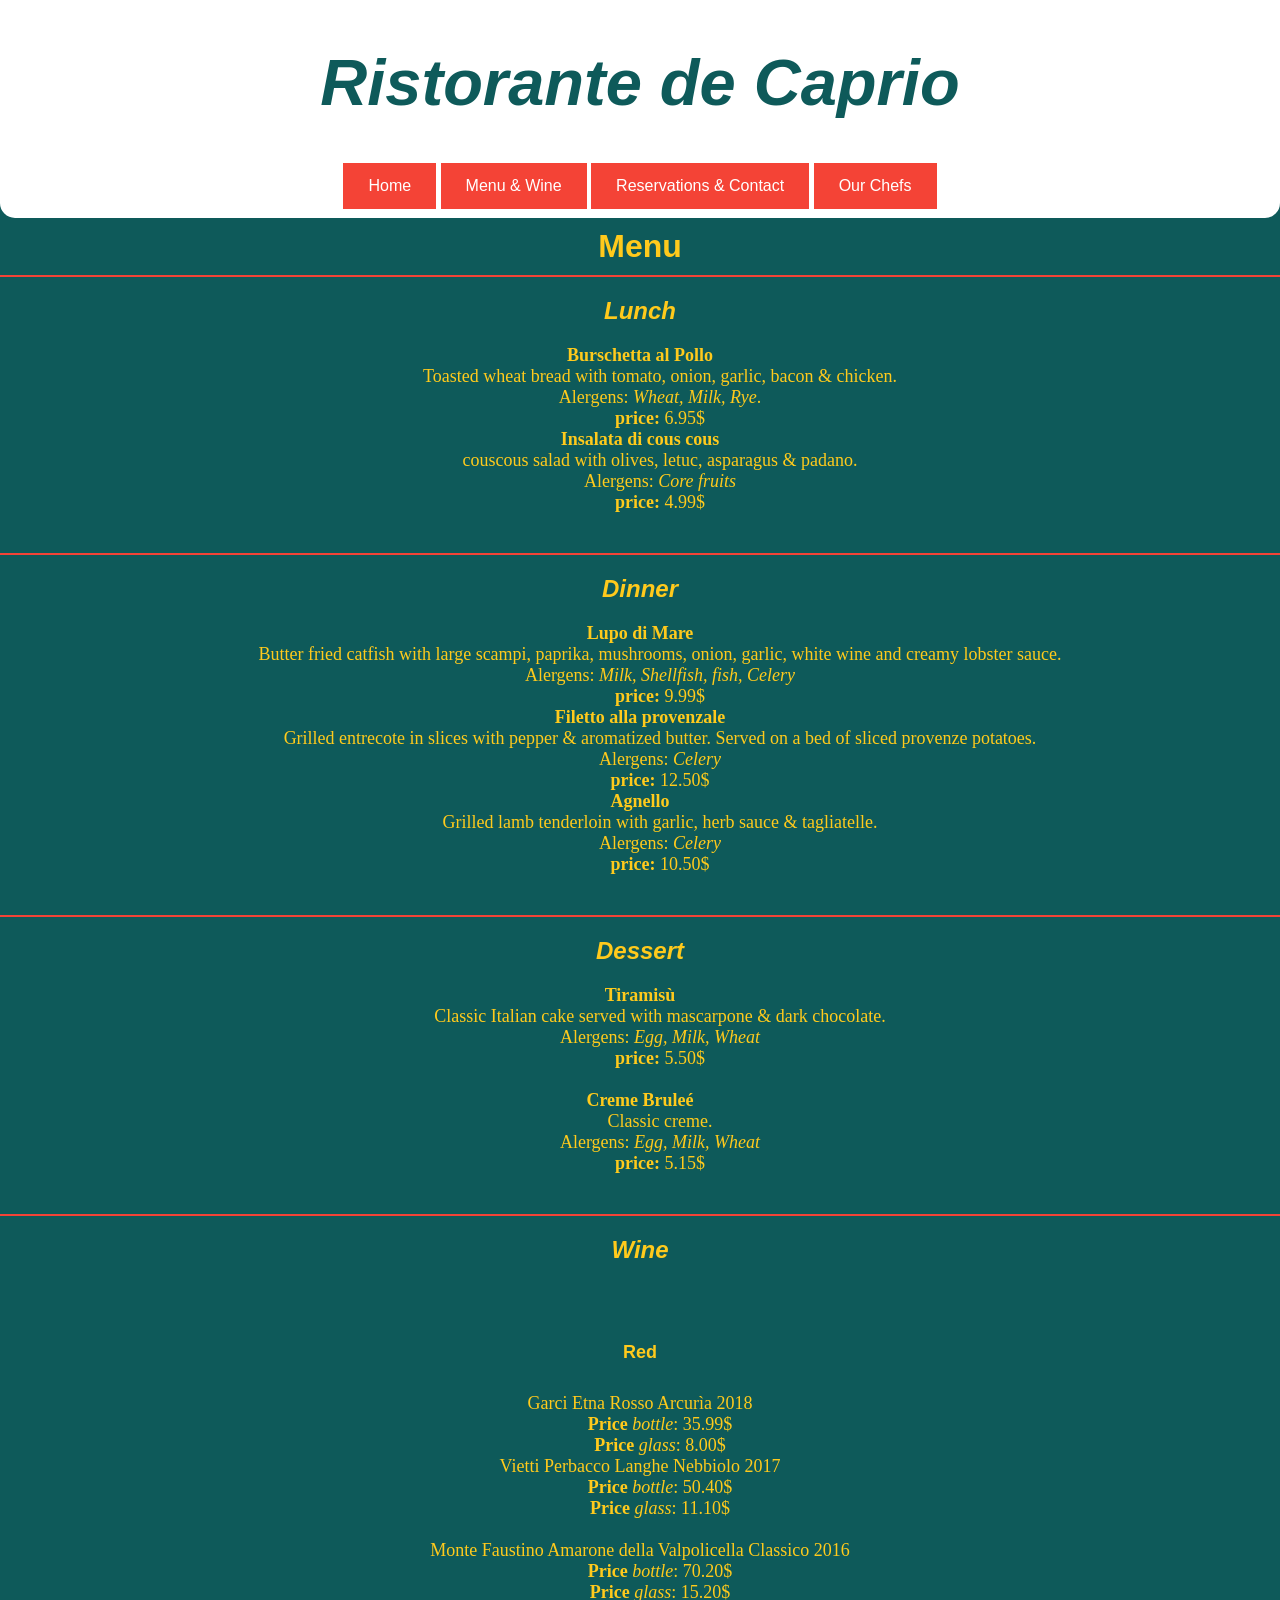
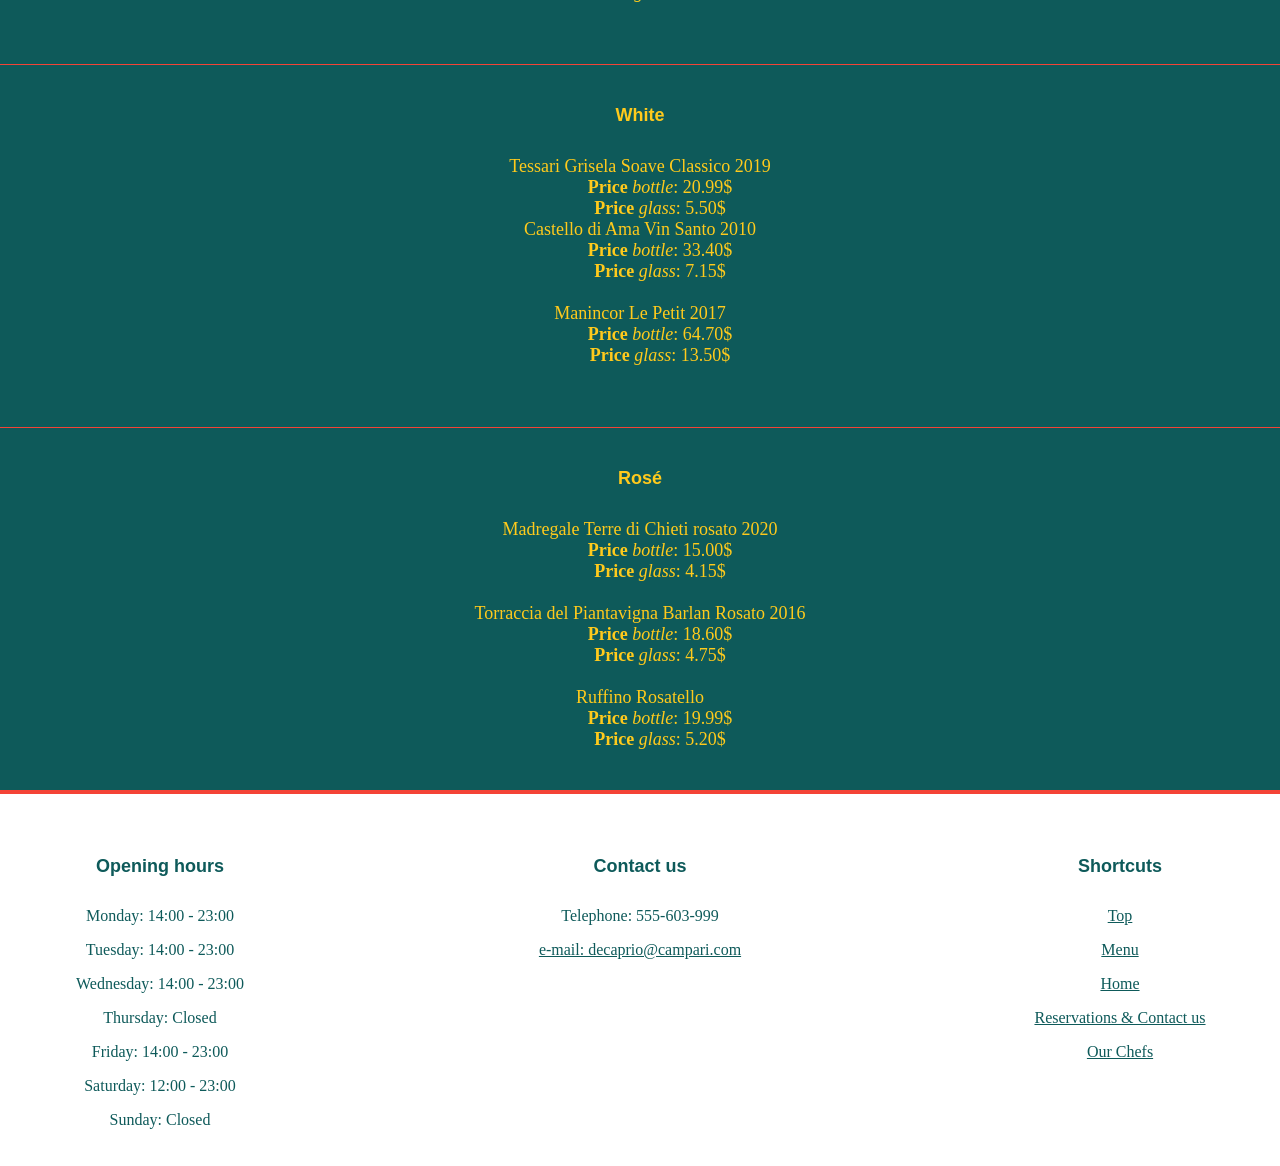
==== Oplig1DATA1200/MenyWine.html @ 89facfda "rettet html" ====
<!DOCTYPe html>
<html lang="en">
    
    <head>
        <link href = "style.css" type = "text/css" rel = "stylesheet"/>
        <meta http-equiv="Content-Type" content="text/html;charset=UTF-8"/>
        <title>Ristorante de Caprio - Menu & Wine</title>
        <link rel="shortcut icon" type="image/jpg" href="Images/favicon.ico"/>
    </head>

    <body>
        <div class="overskrift">
        <header>
            <h1><i>Ristorante de Caprio</i></h1>
        </header>

        <nav class="navig">
         <a href="Forside.html">Home</a>
         <a href="MenyWine.html">Menu & Wine</a>
         <a href="Reservations.html">Reservations & Contact</a>
         <a href="OurChefs.html">Our Chefs</a>
        </nav>
        </div>

        <main>
        <h2 class="top">Menu</h2>

        <hr class="wineline2">

        <h3 class="menyoverskrift"><i>Lunch</i></h3>
        <dl>
            <dt><b>Burschetta al Pollo</b></dt>
            <dd>Toasted wheat bread with tomato, onion, garlic, bacon & chicken. <br/>Alergens: <em>Wheat, Milk, Rye</em>.</dd>
            <dd><strong>price:</strong> 6.95$</dd>
            <dt><b>Insalata di cous cous</b></dt>
            <dd>couscous salad with olives, letuc, asparagus & padano. <br />Alergens: <em>Core fruits</em></dd>
            <dd><strong>price:</strong> 4.99$</dd>
        </dl>
        <hr class="wineline2">
       <h3 class="menyoverskrift"><i>Dinner</i></h3>
        <dl>
            <dt><b>Lupo di Mare</b></dt>
            <dd>Butter fried catfish with large scampi, paprika, mushrooms, onion, garlic, white wine and creamy lobster sauce. <br />Alergens: <em>Milk, Shellfish, fish, Celery</em></dd>
            <dd><strong>price:</strong> 9.99$</dd>
            <dt><b>Filetto alla provenzale</b></dt>
            <dd>Grilled entrecote in slices with pepper & aromatized butter. Served on a bed of sliced provenze potatoes. <br/>Alergens: <em>Celery</em> </dd>
            <dd><strong>price:</strong> 12.50$</dd>
            <dt><b>Agnello</b></dt>
            <dd>Grilled lamb tenderloin with garlic, herb sauce & tagliatelle. <br />Alergens: <em>Celery</em></dd>
            <dd><strong>price:</strong> 10.50$</dd>
        </dl>

        <hr class=wineline2>

       <h3 class="menyoverskrift"><i>Dessert</i></h3>
        <dl>
            <dt><b>Tiramisù</b></dt>
            <dd>Classic Italian cake served with mascarpone & dark chocolate. <br />Alergens: <em>Egg, Milk, Wheat</em></dd>
            <dd><strong>price:</strong> 5.50$</dd><br />
            <dt><b>Creme Bruleé</b></dt>
            <dd>Classic creme. <br />Alergens: <em>Egg, Milk, Wheat</em></dd>
            <dd><strong>price:</strong> 5.15$</dd>
        </dl>

        <hr class=wineline2>
    
       <h3 class="menyoverskrift"><i>Wine</i></h3>
        <br />
    
       <h4 id="Red">Red</h4>
           <dl>
            <dt>Garci Etna Rosso Arcurìa 2018</dt>
            <dd><strong>Price </strong><em>bottle</em>: 35.99$ <br/><strong>Price </strong><em>glass</em>: 8.00$</dd>
               <dt>Vietti Perbacco Langhe Nebbiolo 2017</dt>
            <dd><strong>Price </strong><em>bottle</em>: 50.40$ <br/><strong>Price </strong><em>glass</em>: 11.10$</dd><br/>
            <dt>Monte Faustino Amarone della Valpolicella Classico 2016</dt>
            <dd><strong>Price </strong><em>bottle</em>: 70.20$ <br/><strong>Price </strong><em>glass</em>: 15.20$</dd><br/>
        </dl>
        
        <hr class=wineline>

       <h4>White</h4>
        <dl>
            <dt>Tessari Grisela Soave Classico 2019</dt>
            <dd><strong>Price </strong><em>bottle</em>: 20.99$ <br/><strong>Price </strong><em>glass</em>: 5.50$</dd>
            <dt>Castello di Ama Vin Santo 2010</dt>
            <dd><strong>Price </strong><em>bottle</em>: 33.40$ <br/><strong>Price </strong><em>glass</em>: 7.15$</dd><br/>
            <dt>Manincor Le Petit 2017</dt>
            <dd><strong>Price </strong><em>bottle</em>: 64.70$ <br/><strong>Price </strong><em>glass</em>: 13.50$</dd><br/>
        </dl>
        
        <hr class=wineline>
       <h4>Rosé</h4>
        <dl>
            <dt>Madregale Terre di Chieti rosato 2020</dt>
            <dd><strong>Price </strong><em>bottle</em>: 15.00$ <br/><strong>Price </strong><em>glass</em>: 4.15$</dd><br/>
            <dt>Torraccia del Piantavigna Barlan Rosato 2016</dt>
            <dd><strong>Price </strong><em>bottle</em>: 18.60$ <br/><strong>Price </strong><em>glass</em>: 4.75$</dd><br/>
            <dt>Ruffino Rosatello</dt>
            <dd><strong>Price </strong><em>bottle</em>: 19.99$ <br/><strong>Price </strong><em>glass</em>: 5.20$</dd>
        </dl>
        <hr>
    </main>

    <footer> <!-- Legge til bilde, adresse og contact, tre div -->
            

        <div id="footerBox1">
                <h5>Opening hours</h5>
        
            <blockquote>Monday:     14:00 - 23:00</blockquote>
            <blockquote>Tuesday:    14:00 - 23:00</blockquote>
            <blockquote>Wednesday:  14:00 - 23:00</blockquote>
            <blockquote>Thursday:   Closed</blockquote>
            <blockquote>Friday:     14:00 - 23:00</blockquote>
            <blockquote>Saturday:   12:00 - 23:00</blockquote>
            <blockquote>Sunday:     Closed</blockquote>
            <br />
        </div>

        <div id="footerBox2">
            <h5>Contact us</h5>
            <blockquote>Telephone: 555-603-999</blockquote>
            <blockquote><a href="mailto:decapri@campari.com">e-mail: decaprio@campari.com</a></blockquote>
        </div>

        <div id="footerBox3">
            <h5 id="shortcut">Shortcuts</h5>
            <blockquote><a href="#top">Top</a></blockquote>
            <blockquote><a href="MenyWine.html">Menu</a></blockquote>
            <blockquote><a href="Forside.html">Home</a></blockquote>
            <blockquote><a href="Reservations.html">Reservations & Contact us</a></blockquote>
            <blockquote><a href="OurChefs.html">Our Chefs</a></blockquote>
        </div>
        </footer>
            
    </body>


</html>
---- Oplig1DATA1200/style.css ----
.overskrift {
    background-color:white;
    height: 185px;
    padding-top: 1px;
    padding-bottom: 2em;
    border-radius: 0px 0px 15px 15px;
}

h1 { 
    color: rgb(14, 90, 90);
    font-size: 65px;
    font-family: Arial, Helvetica, sans-serif;
    text-align: center;
}

h2 {
    color: rgb(255,202,28);
    font-size: xx-large;
    text-align: center;
    font-family: Arial, Helvetica, sans-serif;
    margin-top: 0px;
}

h3 {
    color: rgb(255, 202, 28); 
    font-size: x-large; 
    text-align: center;
    font-family: Arial, Helvetica, sans-serif;

    margin-bottom: 5px;  
    margin-top: 5px;

}

h4 {
    color: rgb(255, 202, 28);
    font-size: large;
    text-align: center;
    font-family: Arial, Helvetica, sans-serif;
    margin-top: 40px;
    margin-bottom: 30px;
}

h5 {
    color: rgb(14, 90, 90);
    font-size: large;
    text-align: center;
    font-family: Arial, Helvetica, sans-serif;
    
}

nav {
    color: rgb(14, 90, 90);
    font-family: Arial, Helvetica, sans-serif;
    text-align: center;
}

nav a {
    background-color: #f44336;
    color: white;
    padding: 14px 25px;
    text-align: center;
    text-decoration: none;
    display: inline-block;
    
}

a {
    color:rgb(14, 90, 90);
}

a:hover {
    color: #f44336;
}

p {
    color:rgb(255, 202, 28);
    font-size: small;
    text-align: center;
    font-family: Arial, Helvetica, sans-serif
}

dl {
    color:rgb(255, 202, 28);
    font-size: large;
    text-align: center;
    margin-bottom: 40px;
    margin-top: 10px;
}

body {
    background-color: rgb(14, 90, 90);
    margin: 0px;
}

iframe {
    width: 60%;
    margin: auto;
    display: block;
    padding-bottom: 2em;
}

#footerBox1 {
    color: rgb(14, 90, 90);
    padding-top: 2em;
    float:left; 
    text-align: center;
    background:white;
    width:25%;
    height: 340px;
}

#footerBox2 {
    color:rgb(14, 90, 90);
    padding-top: 2em;
    float:left;
    text-align:center;
    background: white;
    width:50%;
    height: 340px;
}

#footerBox3 {
    color: rgb(14, 90, 90);
    padding-top: 2em;
    float:right; 
    text-align: center;
    background: white;
    width:25%;
    height: 340px;
}

.top {
    margin-top: 10px;
    margin-bottom: 10px;
}

#red{
    margin-top: 0;
}


#wine{
    margin-bottom: 0;
    font-size: 22px;
}

hr {
    background-color: #f44336;
    height: 4px;
    border-width: 0px;
    margin-bottom: 0px;
    margin-top: 0px;
}

.forsidebilde {
    display: block;
    float:left;
    margin-left: 75px;;
    margin-right: 35px;
    margin-top: 25px;
    margin-bottom: 25px;
    width: 50%;
    border-radius: 10px;
}

.container {
    display:flex;
    align-items:center;
}

.img-col {
    float:left;
    flex-basis: 50%;

}

.img-col2 {
    float:left;
    flex-basis: 50%;

}

.text-col2 {
margin-right: 200px;
}

.kokkebilder {
    margin-left: 0px;
    margin-bottom: 0px;
    width: 600px;
    height: 400px;
    border-radius: 0px 10px 10px 0px;
}

.wineline {
    background-color: #f44336;
    height: 1px;
    border-width: 0px;
    margin-bottom: 0px;
}

.wineline2 {
    background-color: #f44336;
    height: 2px;
    border-width: 0px;
    margin-bottom: 0px;
}

.kokketekst {
    font-size: large;
}

#kokkeoverskrift {
    font-size: large;
}

.contact a:link {
    color: rgb(255, 202, 28);
}

#maps {
    color: rgb(255, 202, 28);
}

.menyoverskrift {
    margin-top: 20px;
    margin-bottom: 20px;
    font-size: x-large;
}
form {
    text-align: center;
    color: rgb(255, 202, 28);
}

#checkbox {
    text-align: center;
    color: rgb(255, 202, 28);
}

.navig a:hover {
    color: rgb(255, 202, 28);
    background-color: rgb(14, 90, 90);
}

:focus {
    outline: solid 3px rgb(14, 45, 179);
}
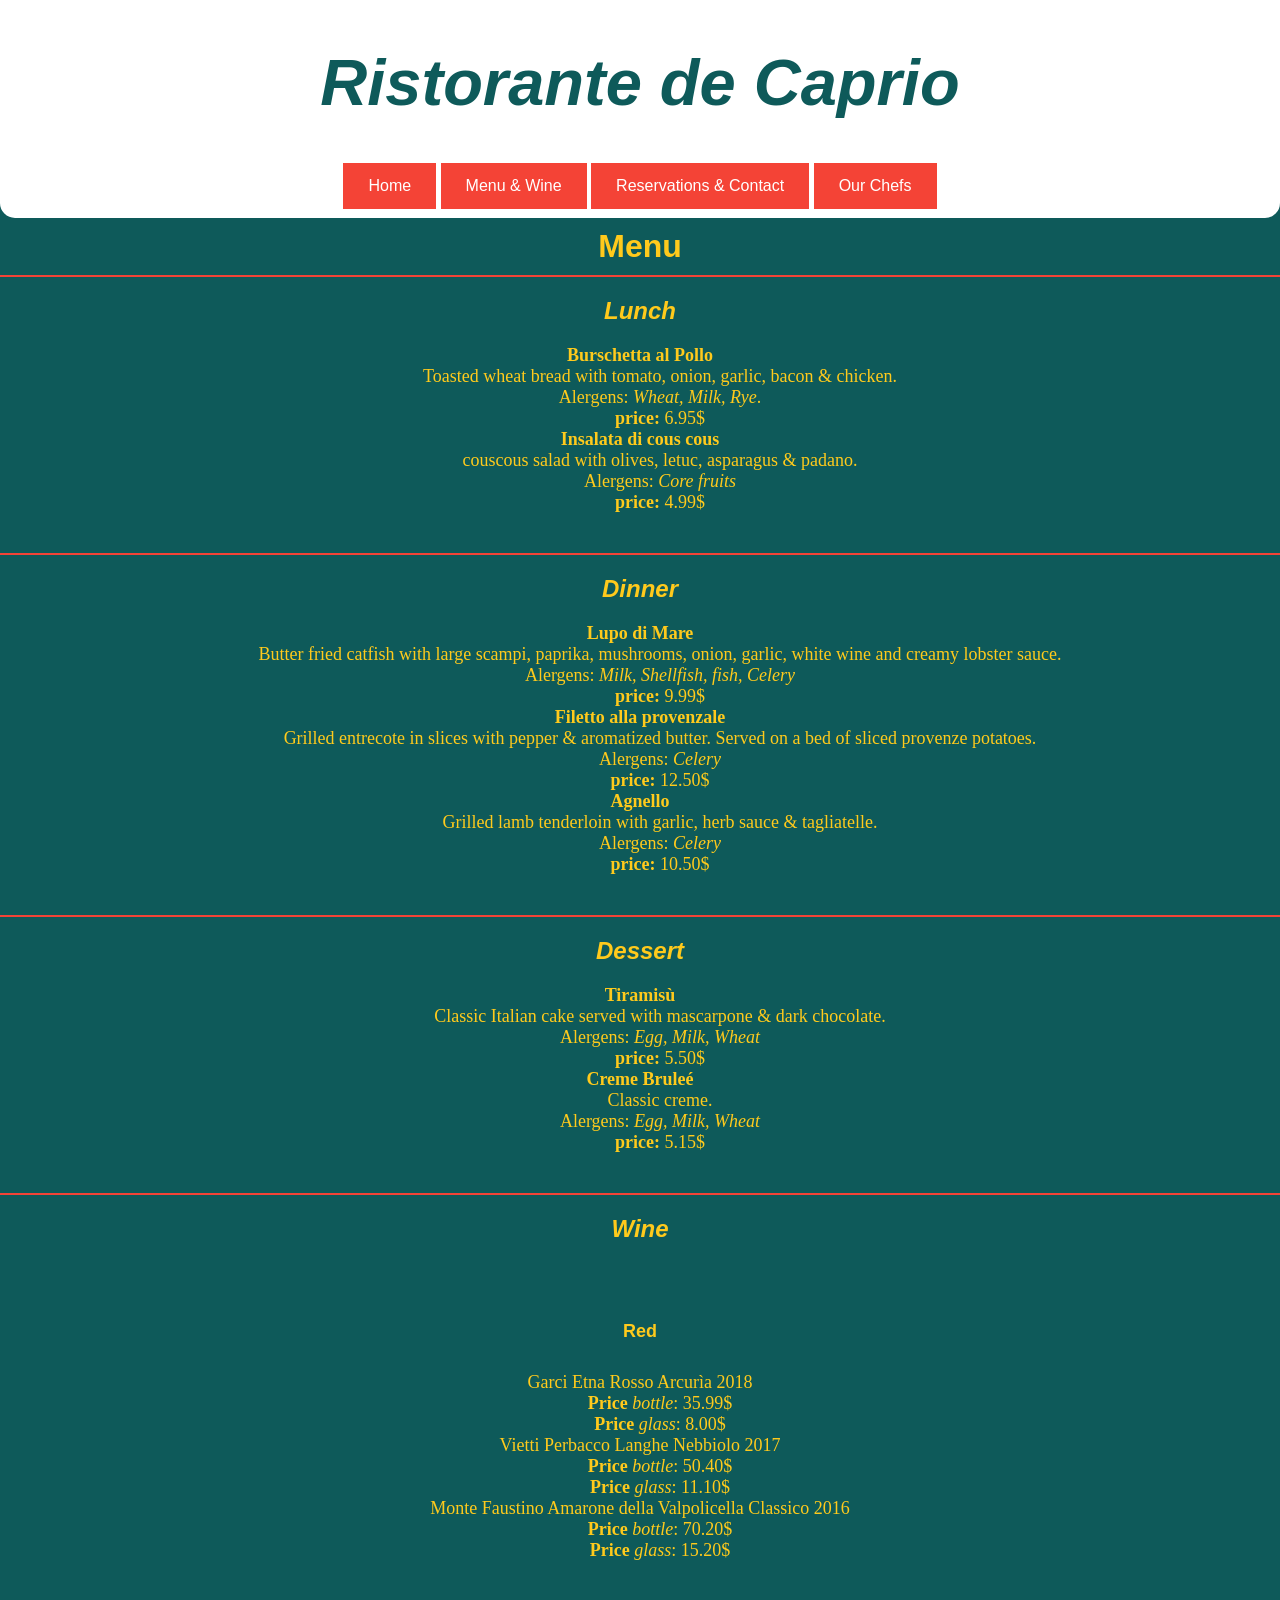
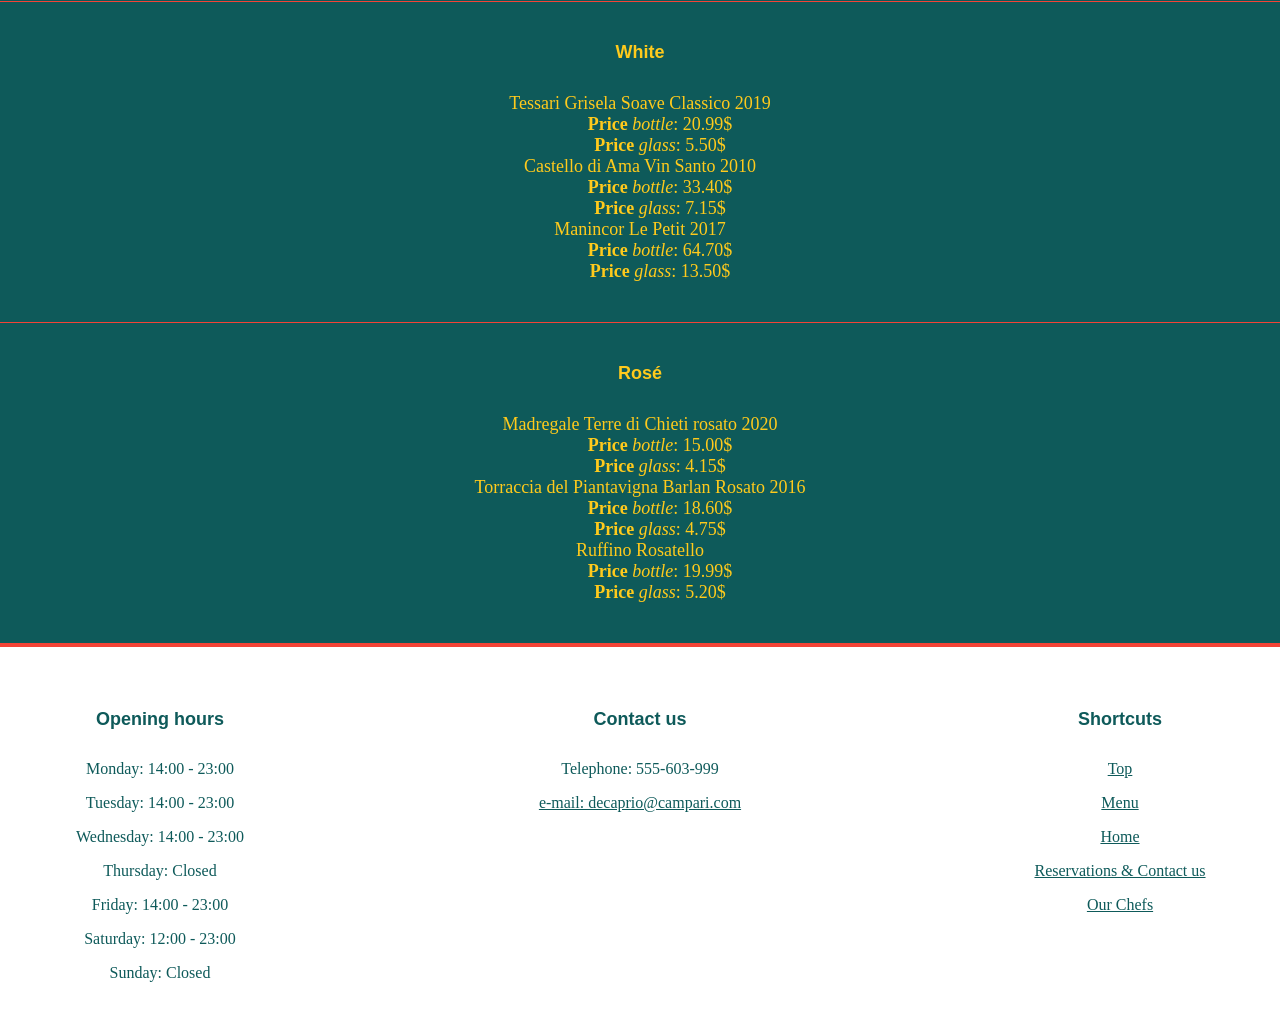
==== commit 417608ee: "rettet html" ====
--- a/Oplig1DATA1200/MenyWine.html
+++ b/Oplig1DATA1200/MenyWine.html
@@ -56,7 +56,7 @@
         <dl>
             <dt><b>Tiramisù</b></dt>
             <dd>Classic Italian cake served with mascarpone & dark chocolate. <br />Alergens: <em>Egg, Milk, Wheat</em></dd>
-            <dd><strong>price:</strong> 5.50$</dd><br />
+            <dd><strong>price:</strong> 5.50$</dd>
             <dt><b>Creme Bruleé</b></dt>
             <dd>Classic creme. <br />Alergens: <em>Egg, Milk, Wheat</em></dd>
             <dd><strong>price:</strong> 5.15$</dd>
@@ -72,9 +72,9 @@
             <dt>Garci Etna Rosso Arcurìa 2018</dt>
             <dd><strong>Price </strong><em>bottle</em>: 35.99$ <br/><strong>Price </strong><em>glass</em>: 8.00$</dd>
                <dt>Vietti Perbacco Langhe Nebbiolo 2017</dt>
-            <dd><strong>Price </strong><em>bottle</em>: 50.40$ <br/><strong>Price </strong><em>glass</em>: 11.10$</dd><br/>
+            <dd><strong>Price </strong><em>bottle</em>: 50.40$ <br/><strong>Price </strong><em>glass</em>: 11.10$</dd>
             <dt>Monte Faustino Amarone della Valpolicella Classico 2016</dt>
-            <dd><strong>Price </strong><em>bottle</em>: 70.20$ <br/><strong>Price </strong><em>glass</em>: 15.20$</dd><br/>
+            <dd><strong>Price </strong><em>bottle</em>: 70.20$ <br/><strong>Price </strong><em>glass</em>: 15.20$</dd>
         </dl>
         
         <hr class=wineline>
@@ -84,18 +84,18 @@
             <dt>Tessari Grisela Soave Classico 2019</dt>
             <dd><strong>Price </strong><em>bottle</em>: 20.99$ <br/><strong>Price </strong><em>glass</em>: 5.50$</dd>
             <dt>Castello di Ama Vin Santo 2010</dt>
-            <dd><strong>Price </strong><em>bottle</em>: 33.40$ <br/><strong>Price </strong><em>glass</em>: 7.15$</dd><br/>
+            <dd><strong>Price </strong><em>bottle</em>: 33.40$ <br/><strong>Price </strong><em>glass</em>: 7.15$</dd>
             <dt>Manincor Le Petit 2017</dt>
-            <dd><strong>Price </strong><em>bottle</em>: 64.70$ <br/><strong>Price </strong><em>glass</em>: 13.50$</dd><br/>
+            <dd><strong>Price </strong><em>bottle</em>: 64.70$ <br/><strong>Price </strong><em>glass</em>: 13.50$</dd>
         </dl>
         
         <hr class=wineline>
        <h4>Rosé</h4>
         <dl>
             <dt>Madregale Terre di Chieti rosato 2020</dt>
-            <dd><strong>Price </strong><em>bottle</em>: 15.00$ <br/><strong>Price </strong><em>glass</em>: 4.15$</dd><br/>
+            <dd><strong>Price </strong><em>bottle</em>: 15.00$ <br/><strong>Price </strong><em>glass</em>: 4.15$</dd>
             <dt>Torraccia del Piantavigna Barlan Rosato 2016</dt>
-            <dd><strong>Price </strong><em>bottle</em>: 18.60$ <br/><strong>Price </strong><em>glass</em>: 4.75$</dd><br/>
+            <dd><strong>Price </strong><em>bottle</em>: 18.60$ <br/><strong>Price </strong><em>glass</em>: 4.75$</dd>
             <dt>Ruffino Rosatello</dt>
             <dd><strong>Price </strong><em>bottle</em>: 19.99$ <br/><strong>Price </strong><em>glass</em>: 5.20$</dd>
         </dl>
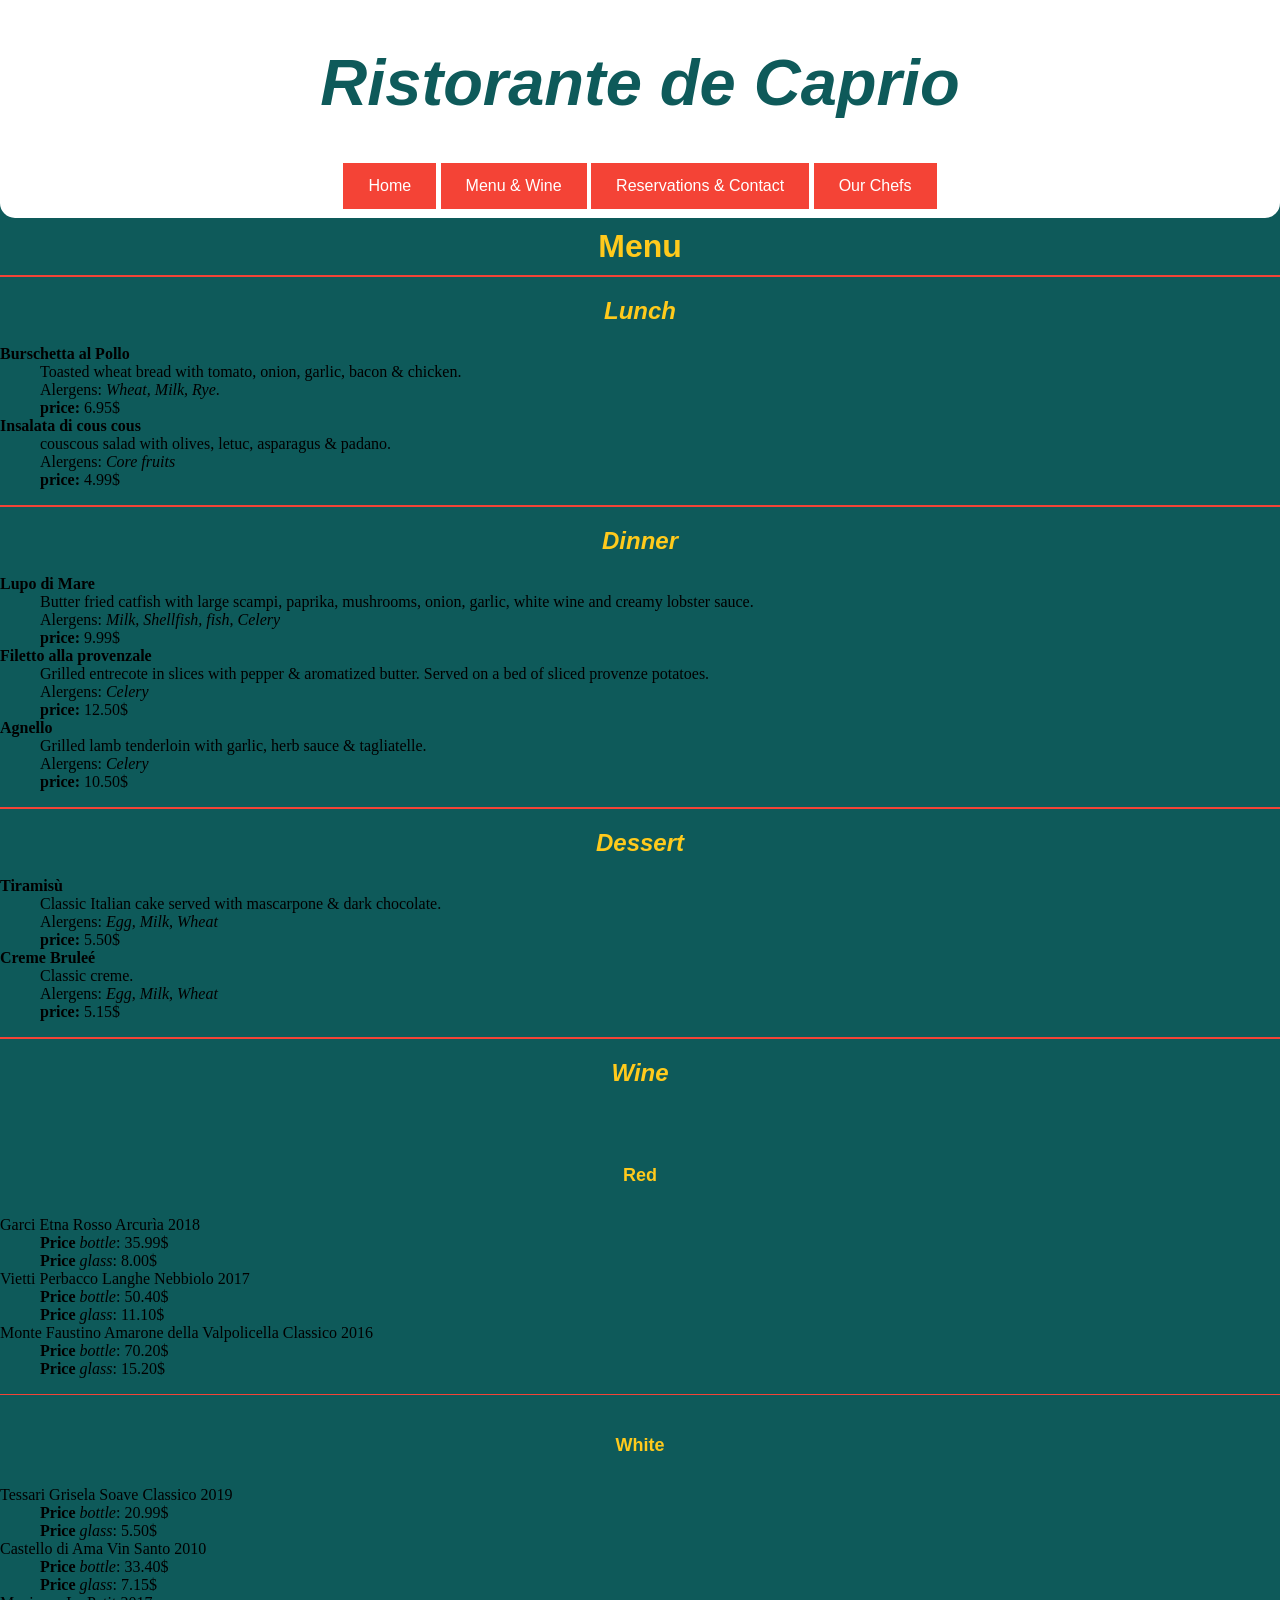
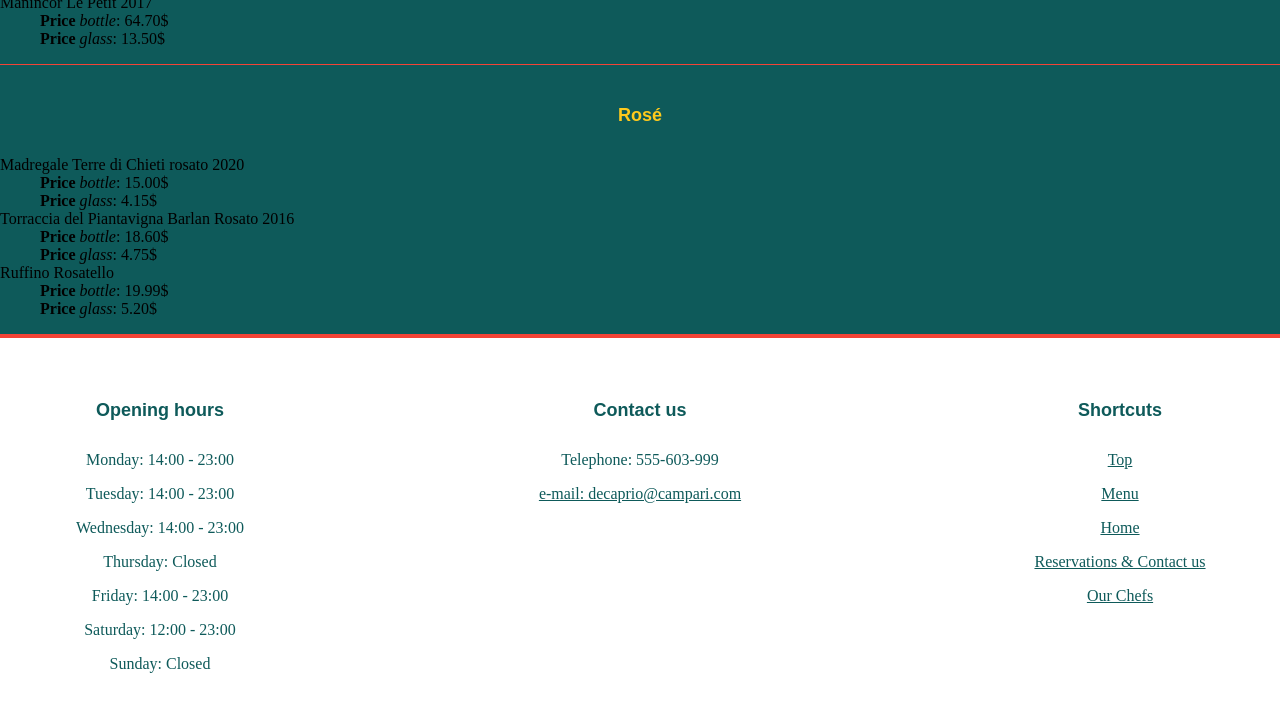
==== commit ce1baa01: "rettet i tiol em og b til strong" ====
--- a/Oplig1DATA1200/MenyWine.html
+++ b/Oplig1DATA1200/MenyWine.html
@@ -11,7 +11,7 @@
     <body>
         <div class="overskrift">
         <header>
-            <h1><i>Ristorante de Caprio</i></h1>
+            <h1><em>Ristorante de Caprio</em></h1>
         </header>
 
         <nav class="navig">
@@ -27,44 +27,44 @@
 
         <hr class="wineline2">
 
-        <h3 class="menyoverskrift"><i>Lunch</i></h3>
+        <h3 class="menyoverskrift"><em>Lunch</em></h3>
         <dl>
-            <dt><b>Burschetta al Pollo</b></dt>
+            <dt><strong>Burschetta al Pollo</strong></dt>
             <dd>Toasted wheat bread with tomato, onion, garlic, bacon & chicken. <br/>Alergens: <em>Wheat, Milk, Rye</em>.</dd>
             <dd><strong>price:</strong> 6.95$</dd>
-            <dt><b>Insalata di cous cous</b></dt>
+            <dt><strong>Insalata di cous cous</strong></dt>
             <dd>couscous salad with olives, letuc, asparagus & padano. <br />Alergens: <em>Core fruits</em></dd>
             <dd><strong>price:</strong> 4.99$</dd>
         </dl>
         <hr class="wineline2">
-       <h3 class="menyoverskrift"><i>Dinner</i></h3>
+       <h3 class="menyoverskrift"><em>Dinner</em></h3>
         <dl>
-            <dt><b>Lupo di Mare</b></dt>
+            <dt><strong>Lupo di Mare</strong></dt>
             <dd>Butter fried catfish with large scampi, paprika, mushrooms, onion, garlic, white wine and creamy lobster sauce. <br />Alergens: <em>Milk, Shellfish, fish, Celery</em></dd>
             <dd><strong>price:</strong> 9.99$</dd>
-            <dt><b>Filetto alla provenzale</b></dt>
+            <dt><strong>Filetto alla provenzale</strong></dt>
             <dd>Grilled entrecote in slices with pepper & aromatized butter. Served on a bed of sliced provenze potatoes. <br/>Alergens: <em>Celery</em> </dd>
             <dd><strong>price:</strong> 12.50$</dd>
-            <dt><b>Agnello</b></dt>
+            <dt><strong>Agnello</strong></dt>
             <dd>Grilled lamb tenderloin with garlic, herb sauce & tagliatelle. <br />Alergens: <em>Celery</em></dd>
             <dd><strong>price:</strong> 10.50$</dd>
         </dl>
 
         <hr class=wineline2>
 
-       <h3 class="menyoverskrift"><i>Dessert</i></h3>
+       <h3 class="menyoverskrift"><em>Dessert</em></h3>
         <dl>
-            <dt><b>Tiramisù</b></dt>
+            <dt><strong>Tiramisù</strong></dt>
             <dd>Classic Italian cake served with mascarpone & dark chocolate. <br />Alergens: <em>Egg, Milk, Wheat</em></dd>
             <dd><strong>price:</strong> 5.50$</dd>
-            <dt><b>Creme Bruleé</b></dt>
+            <dt><strong>Creme Bruleé</strong></dt>
             <dd>Classic creme. <br />Alergens: <em>Egg, Milk, Wheat</em></dd>
             <dd><strong>price:</strong> 5.15$</dd>
         </dl>
 
         <hr class=wineline2>
     
-       <h3 class="menyoverskrift"><i>Wine</i></h3>
+       <h3 class="menyoverskrift"><em>Wine</em></h3>
         <br />
     
        <h4 id="Red">Red</h4>
--- a/Oplig1DATA1200/style.css
+++ b/Oplig1DATA1200/style.css
@@ -80,7 +80,7 @@
     font-family: Arial, Helvetica, sans-serif
 }
 
-dl {
+ul {
     color:rgb(255, 202, 28);
     font-size: large;
     text-align: center;
@@ -246,3 +246,8 @@
 :focus {
     outline: solid 3px rgb(14, 45, 179);
 }
+ 
+ul {
+        list-style-type: none;
+        text-align: center;
+}
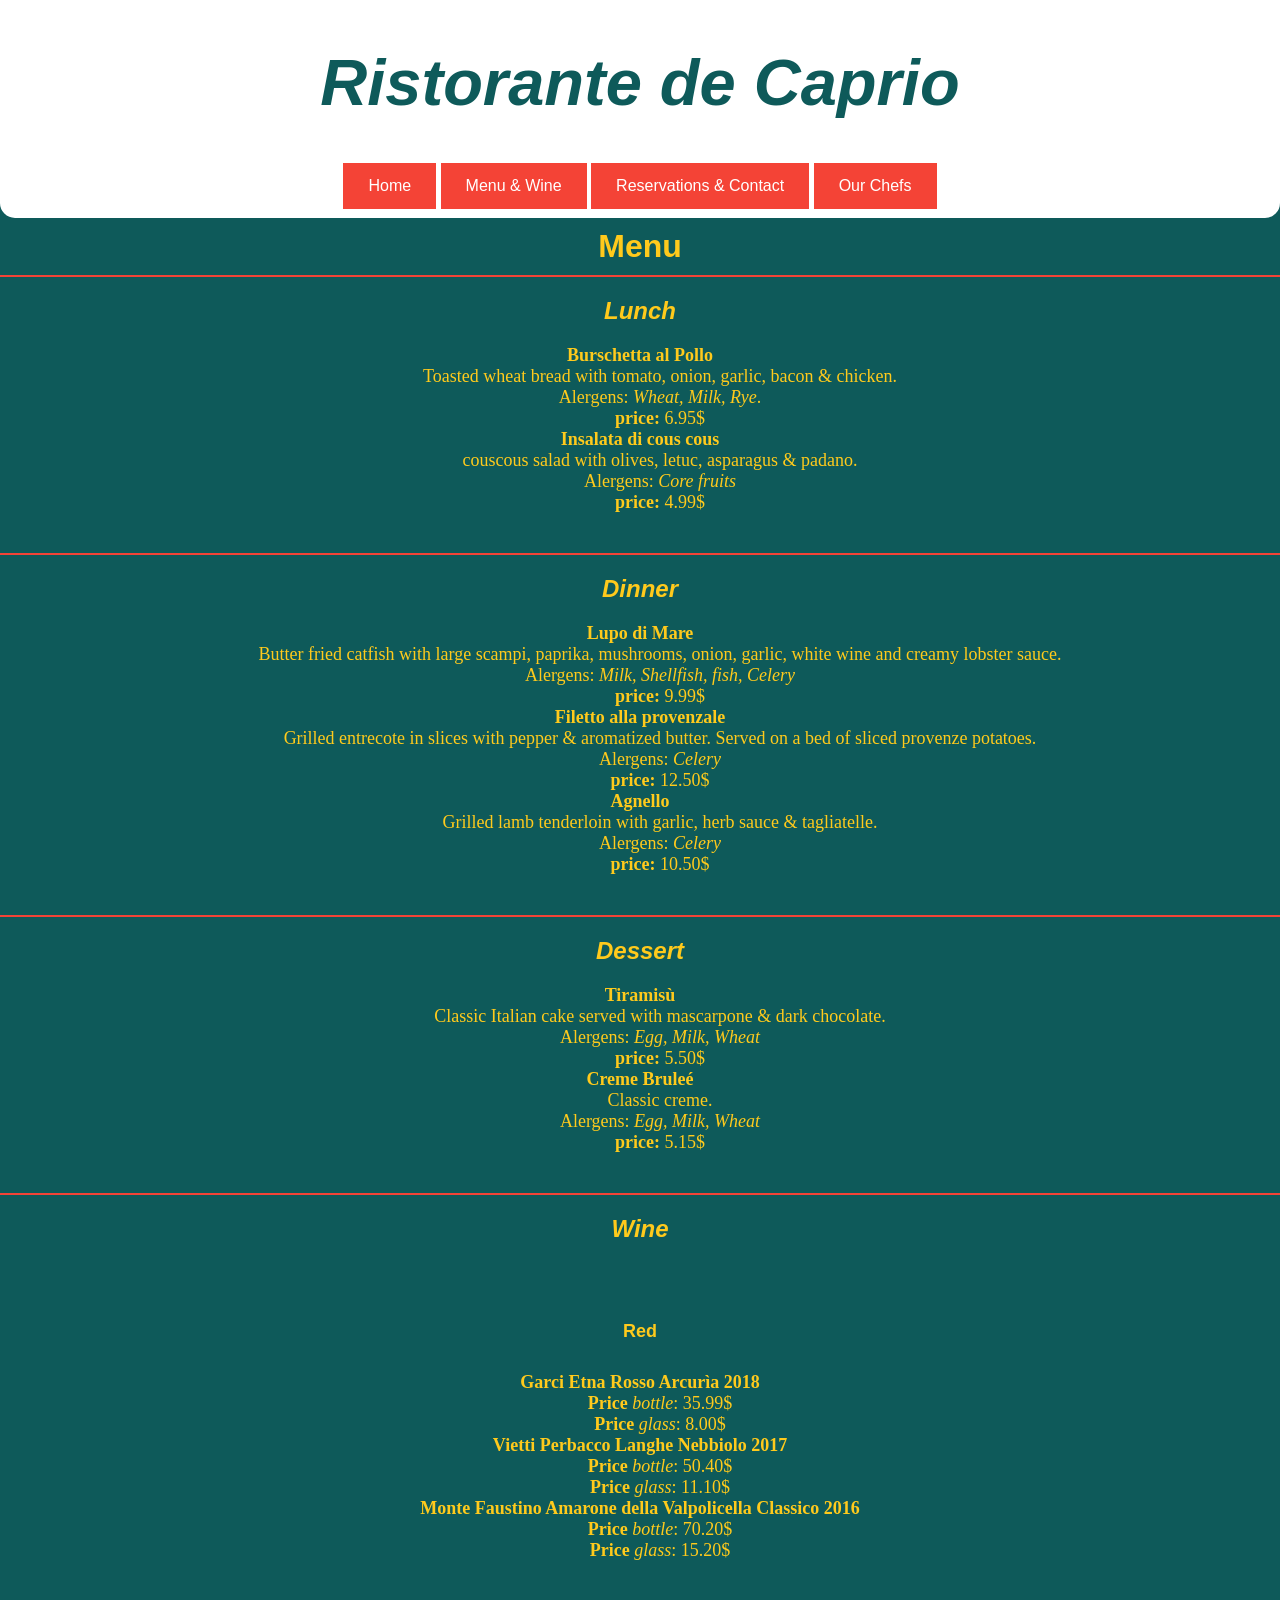
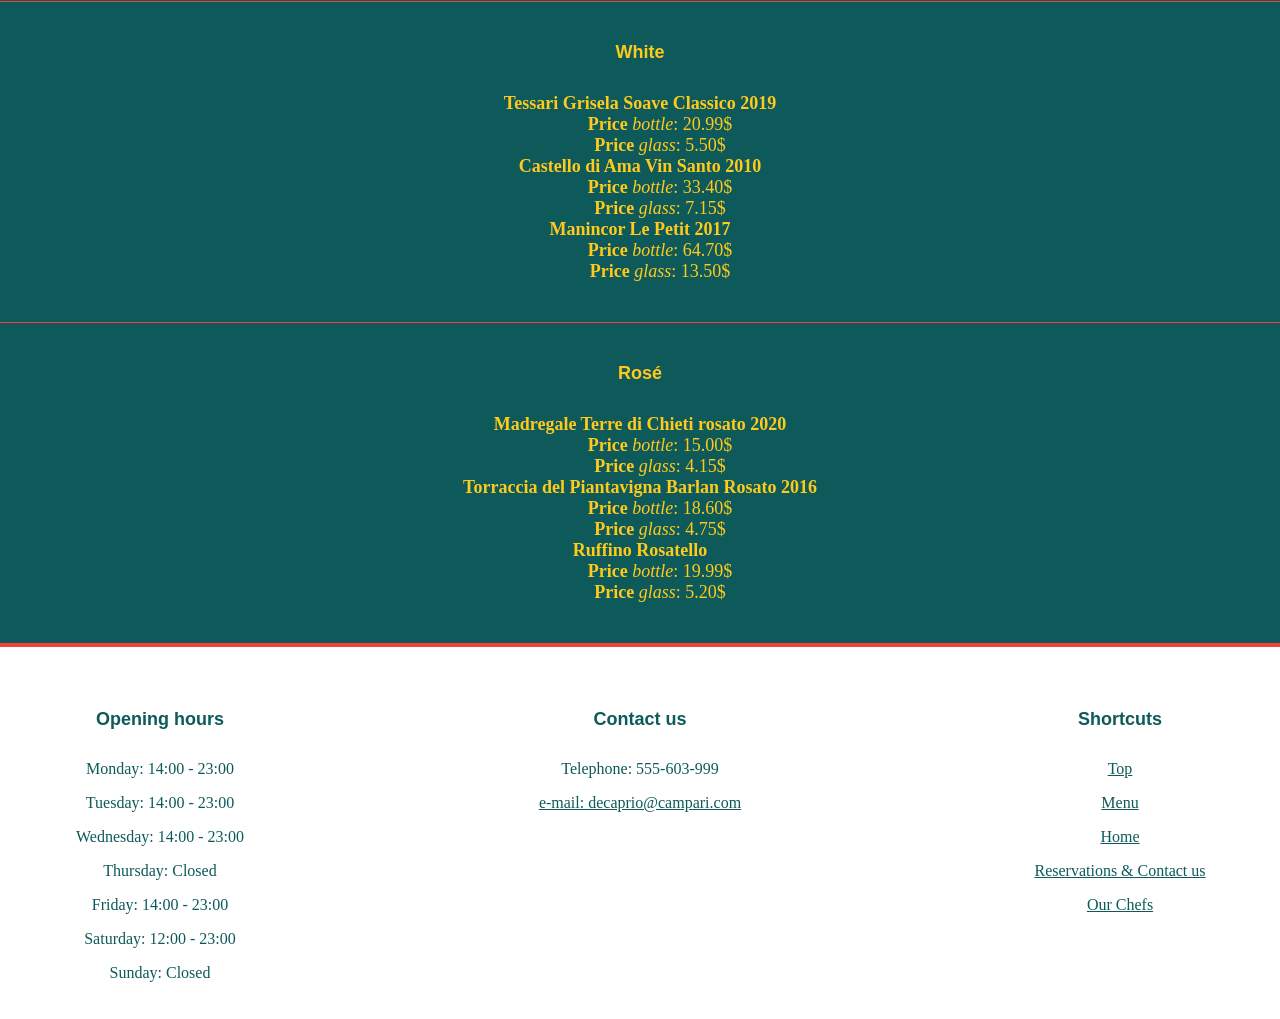
==== commit 81c52dec: "rettet" ====
--- a/Oplig1DATA1200/MenyWine.html
+++ b/Oplig1DATA1200/MenyWine.html
@@ -69,11 +69,11 @@
     
        <h4 id="Red">Red</h4>
            <dl>
-            <dt>Garci Etna Rosso Arcurìa 2018</dt>
+            <dt><strong>Garci Etna Rosso Arcurìa 2018</strong></dt>
             <dd><strong>Price </strong><em>bottle</em>: 35.99$ <br/><strong>Price </strong><em>glass</em>: 8.00$</dd>
-               <dt>Vietti Perbacco Langhe Nebbiolo 2017</dt>
+            <dt><strong>Vietti Perbacco Langhe Nebbiolo 2017</strong></dt>
             <dd><strong>Price </strong><em>bottle</em>: 50.40$ <br/><strong>Price </strong><em>glass</em>: 11.10$</dd>
-            <dt>Monte Faustino Amarone della Valpolicella Classico 2016</dt>
+            <dt><strong>Monte Faustino Amarone della Valpolicella Classico 2016</strong></dt>
             <dd><strong>Price </strong><em>bottle</em>: 70.20$ <br/><strong>Price </strong><em>glass</em>: 15.20$</dd>
         </dl>
         
@@ -81,22 +81,22 @@
 
        <h4>White</h4>
         <dl>
-            <dt>Tessari Grisela Soave Classico 2019</dt>
+            <dt><strong>Tessari Grisela Soave Classico 2019</strong></dt>
             <dd><strong>Price </strong><em>bottle</em>: 20.99$ <br/><strong>Price </strong><em>glass</em>: 5.50$</dd>
-            <dt>Castello di Ama Vin Santo 2010</dt>
+            <dt><strong>Castello di Ama Vin Santo 2010</strong></dt>
             <dd><strong>Price </strong><em>bottle</em>: 33.40$ <br/><strong>Price </strong><em>glass</em>: 7.15$</dd>
-            <dt>Manincor Le Petit 2017</dt>
+            <dt><strong>Manincor Le Petit 2017</strong></dt>
             <dd><strong>Price </strong><em>bottle</em>: 64.70$ <br/><strong>Price </strong><em>glass</em>: 13.50$</dd>
         </dl>
         
         <hr class=wineline>
        <h4>Rosé</h4>
         <dl>
-            <dt>Madregale Terre di Chieti rosato 2020</dt>
+            <dt><strong>Madregale Terre di Chieti rosato 2020</strong></dt>
             <dd><strong>Price </strong><em>bottle</em>: 15.00$ <br/><strong>Price </strong><em>glass</em>: 4.15$</dd>
-            <dt>Torraccia del Piantavigna Barlan Rosato 2016</dt>
+            <dt><strong>Torraccia del Piantavigna Barlan Rosato 2016</strong></dt>
             <dd><strong>Price </strong><em>bottle</em>: 18.60$ <br/><strong>Price </strong><em>glass</em>: 4.75$</dd>
-            <dt>Ruffino Rosatello</dt>
+            <dt><strong>Ruffino Rosatello</strong></dt>
             <dd><strong>Price </strong><em>bottle</em>: 19.99$ <br/><strong>Price </strong><em>glass</em>: 5.20$</dd>
         </dl>
         <hr>
--- a/Oplig1DATA1200/style.css
+++ b/Oplig1DATA1200/style.css
@@ -80,7 +80,7 @@
     font-family: Arial, Helvetica, sans-serif
 }
 
-ul {
+dl {
     color:rgb(255, 202, 28);
     font-size: large;
     text-align: center;
@@ -250,4 +250,8 @@
 ul {
         list-style-type: none;
         text-align: center;
+        color:rgb(255, 202, 28);
+        font-size: large;
+        margin-bottom: 40px;
+        margin-top: 10px;    
 }
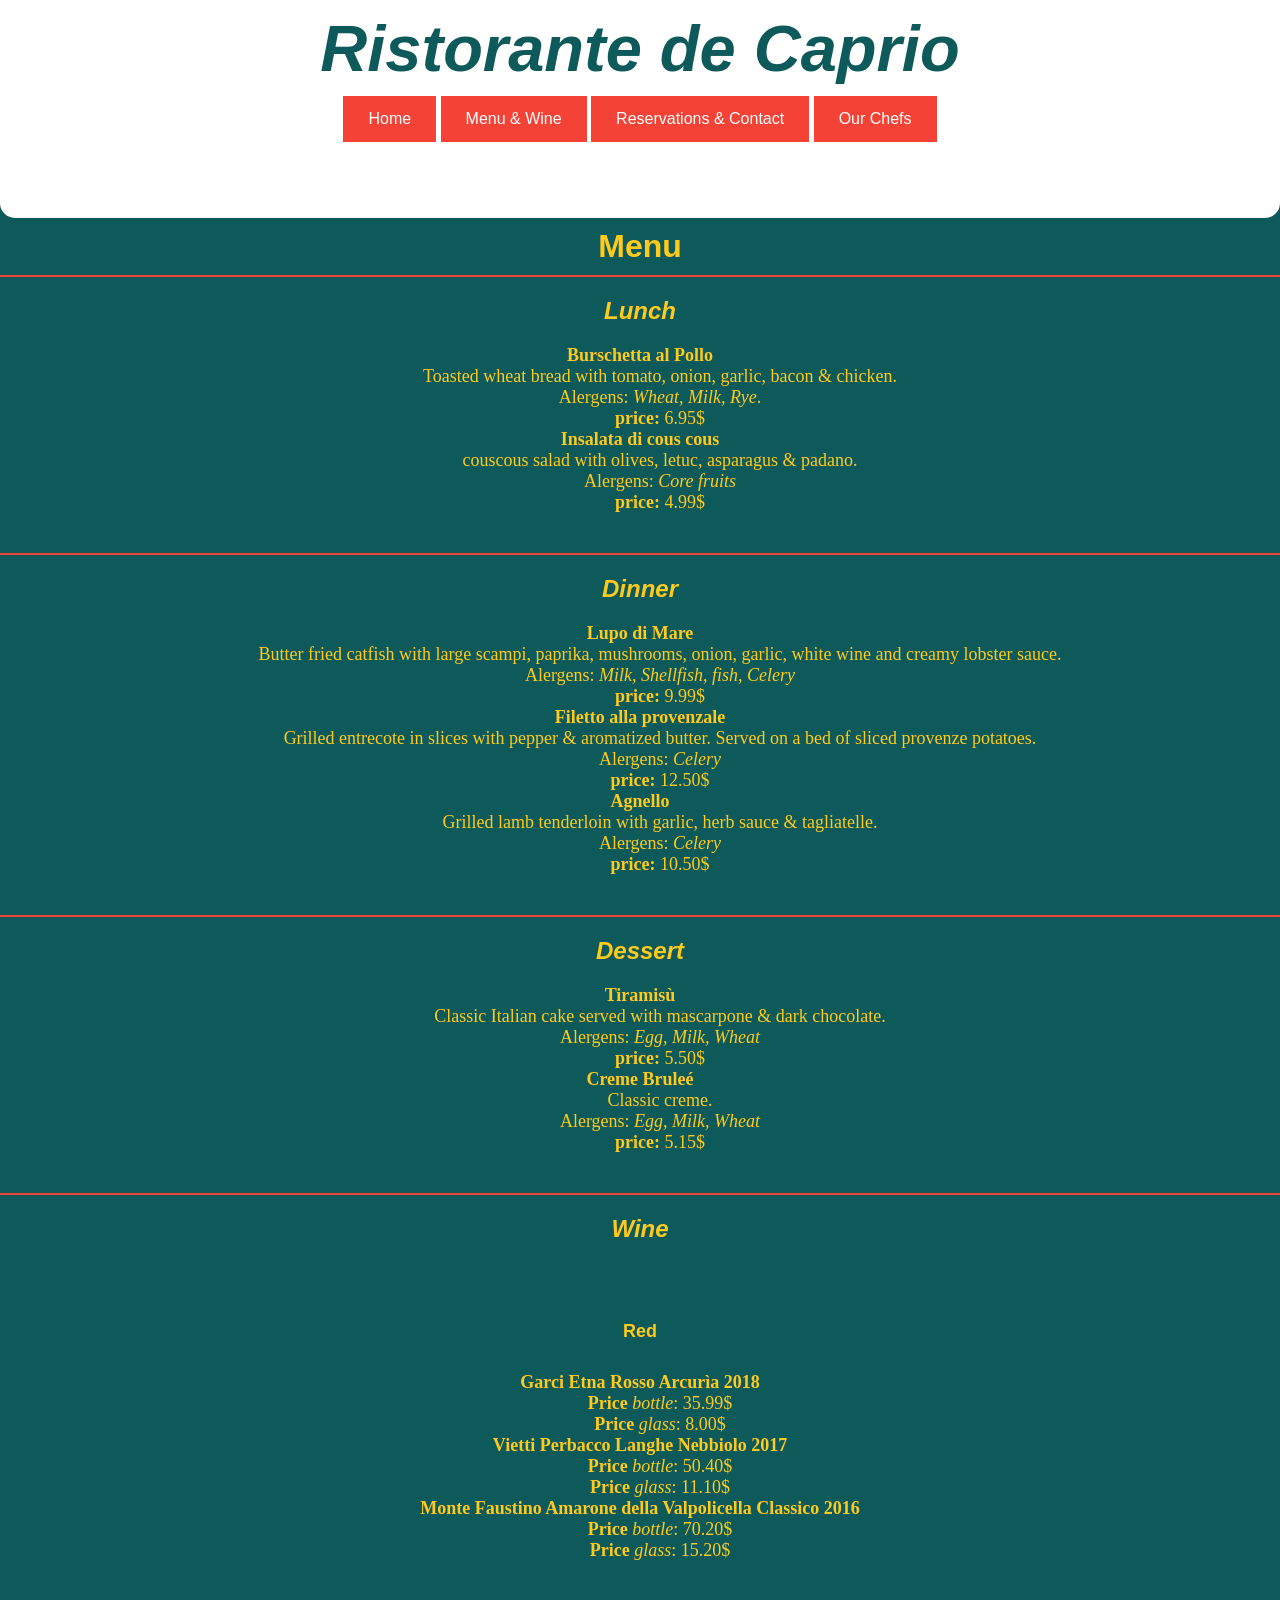
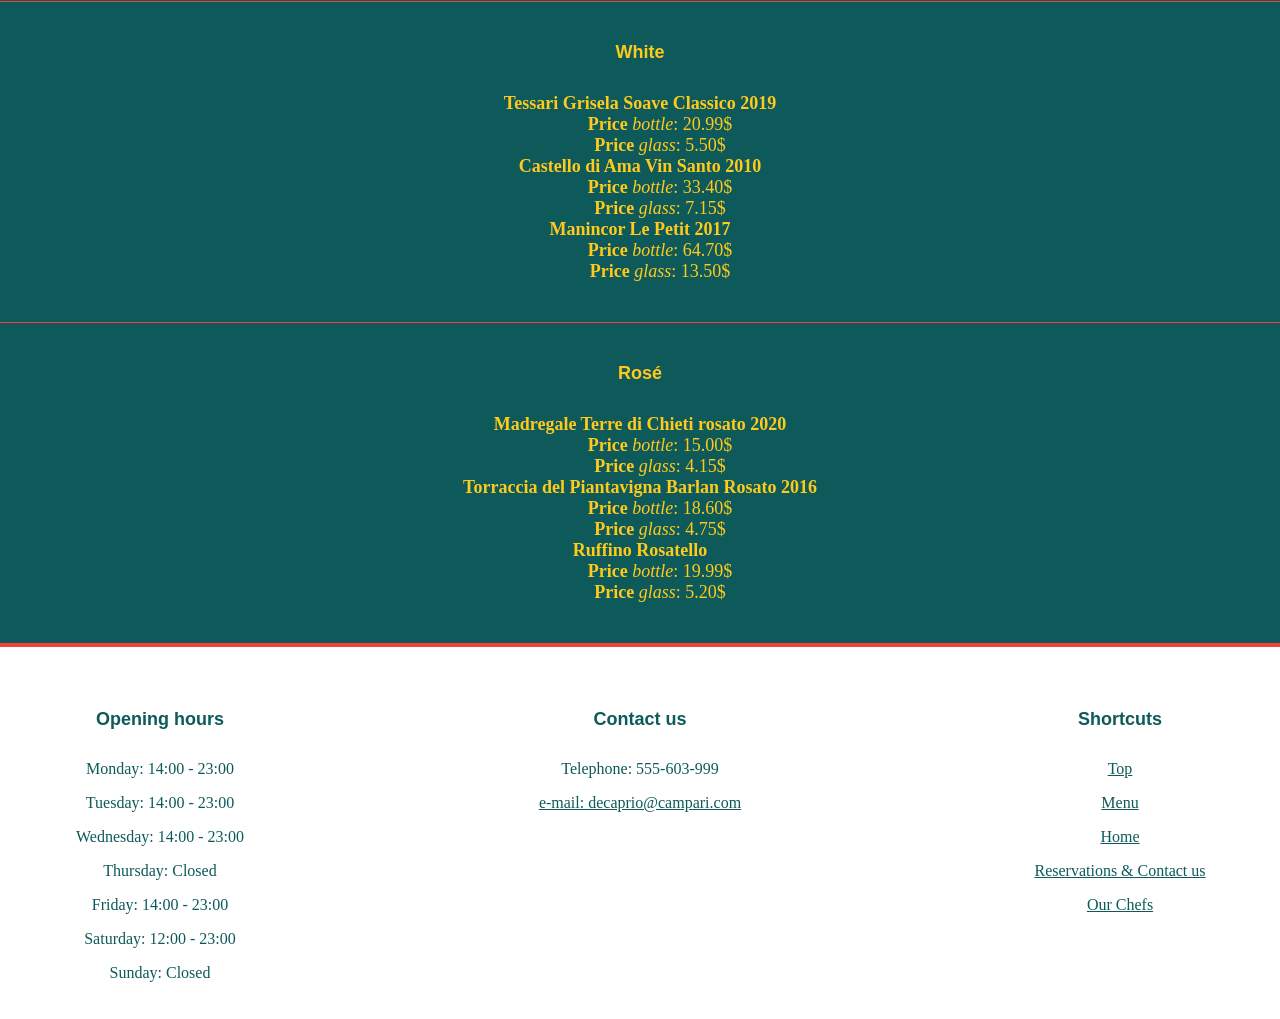
==== commit 8fc3aa5a: "top class" ====
--- a/Oplig1DATA1200/MenyWine.html
+++ b/Oplig1DATA1200/MenyWine.html
@@ -11,7 +11,7 @@
     <body>
         <div class="overskrift">
         <header>
-            <h1><em>Ristorante de Caprio</em></h1>
+            <h1 class="top"><em>Ristorante de Caprio</em></h1>
         </header>
 
         <nav class="navig">
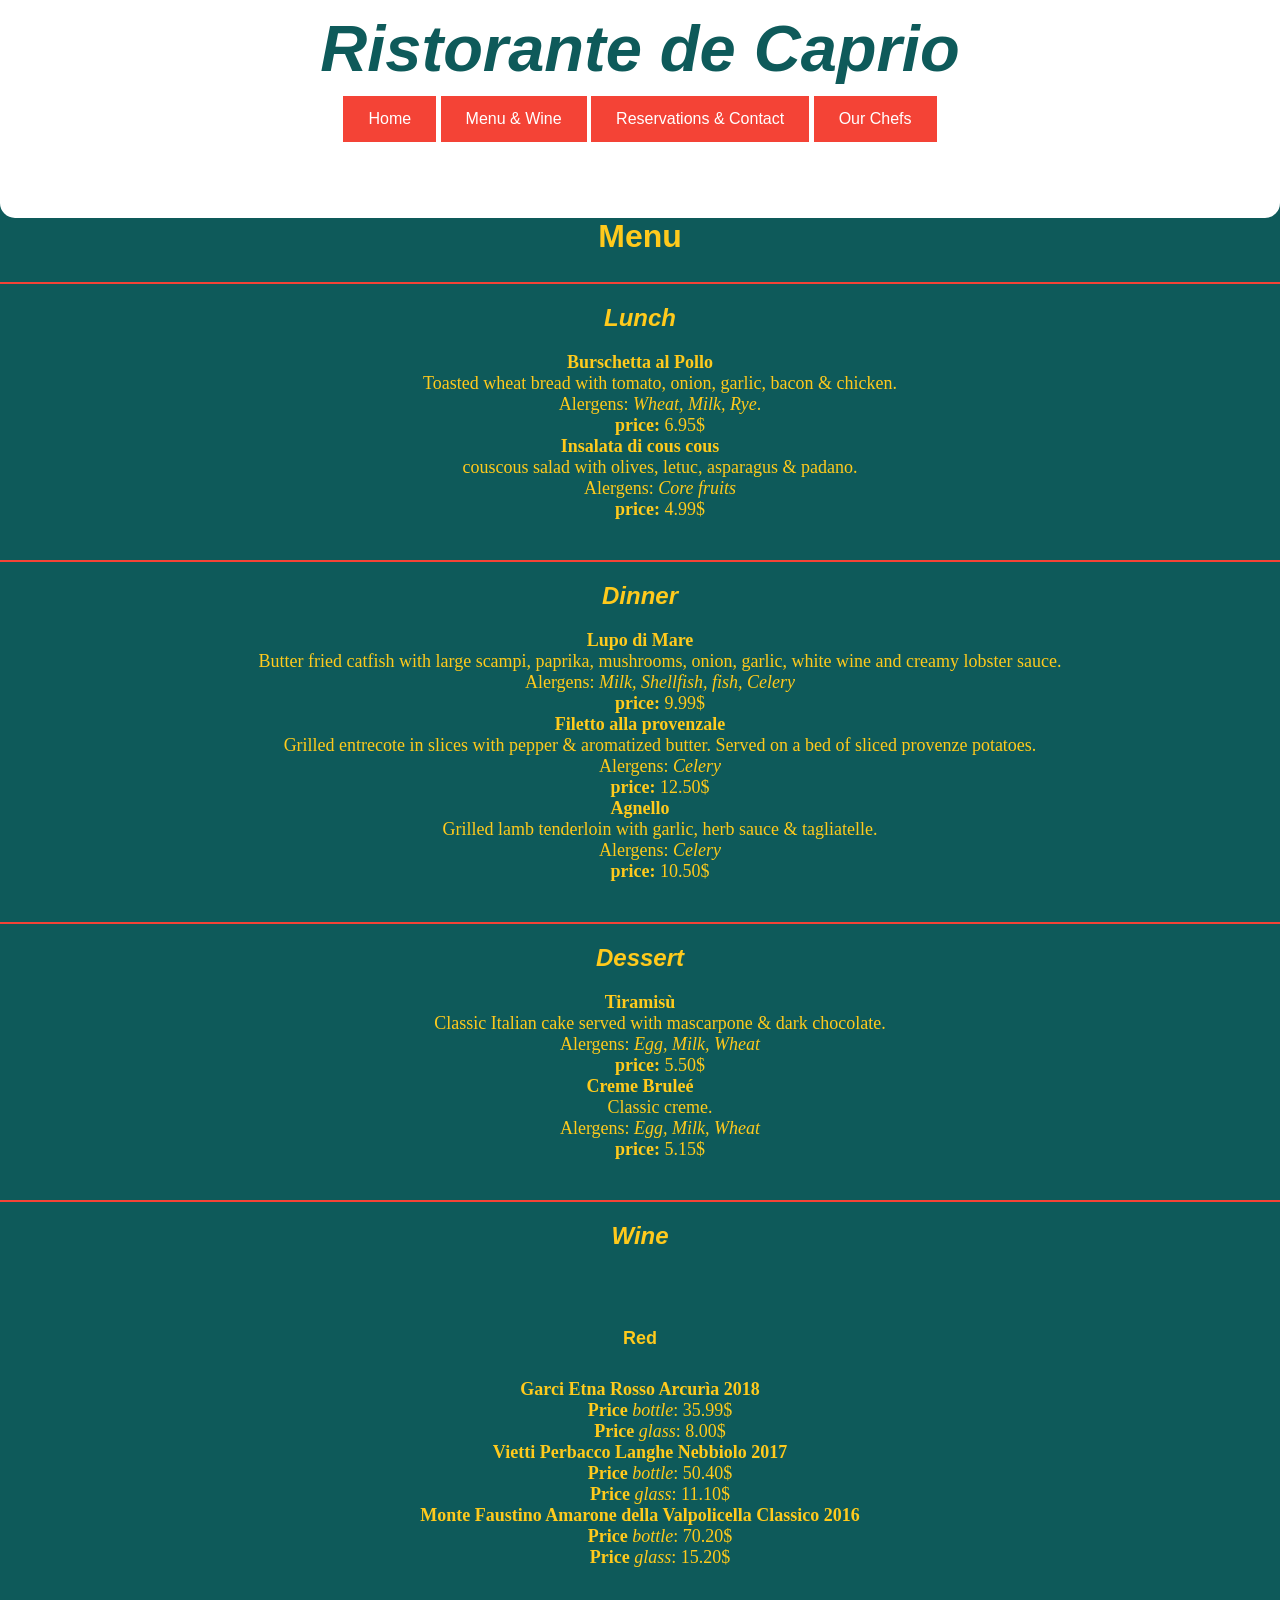
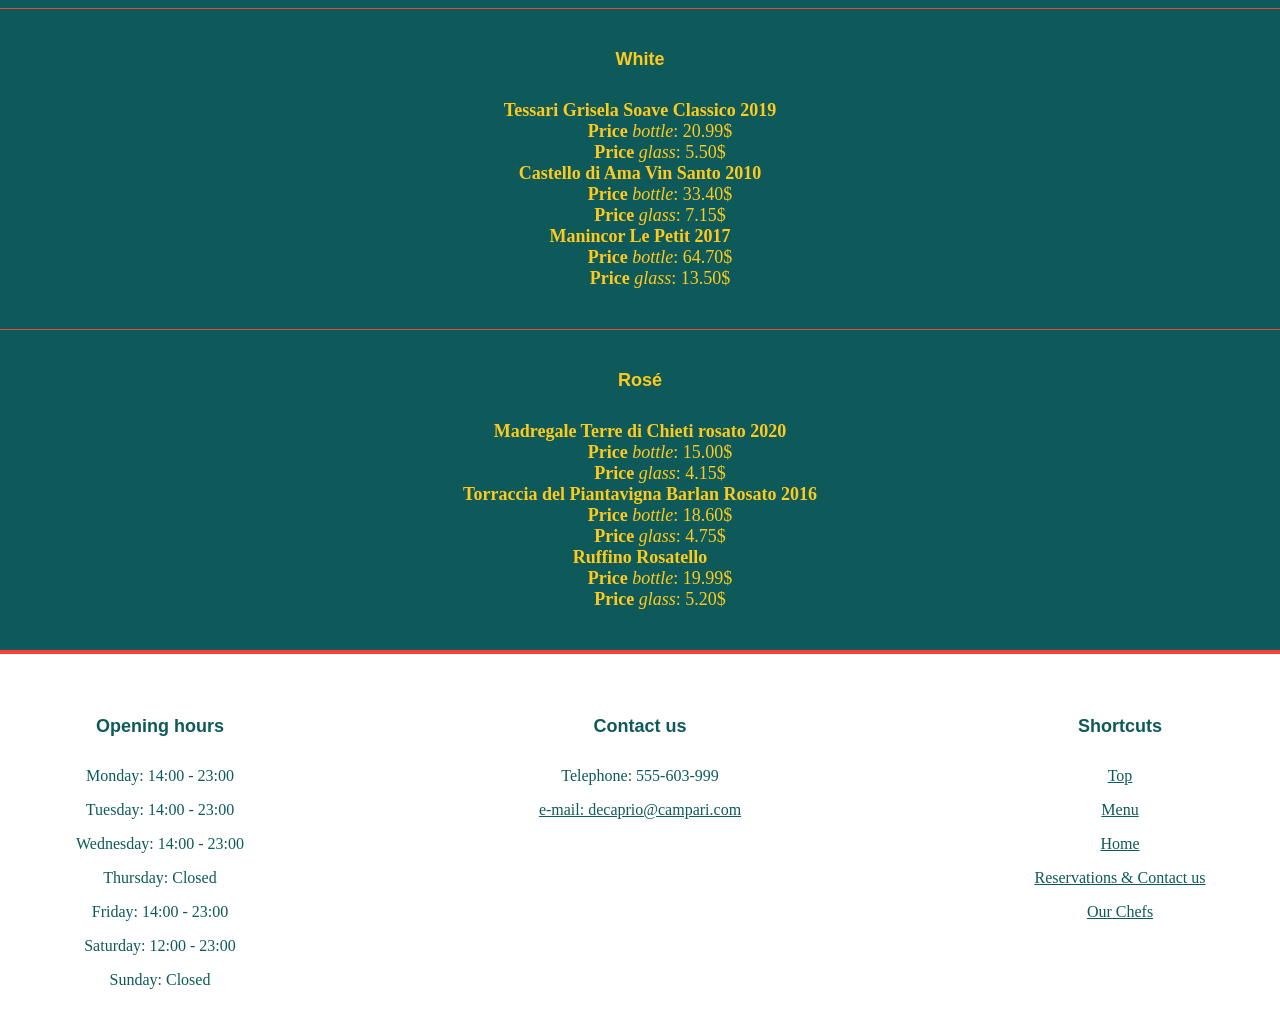
==== commit 93d14567: "class top" ====
--- a/Oplig1DATA1200/MenyWine.html
+++ b/Oplig1DATA1200/MenyWine.html
@@ -23,7 +23,7 @@
         </div>
 
         <main>
-        <h2 class="top">Menu</h2>
+        <h2 class="menu">Menu</h2>
 
         <hr class="wineline2">
 
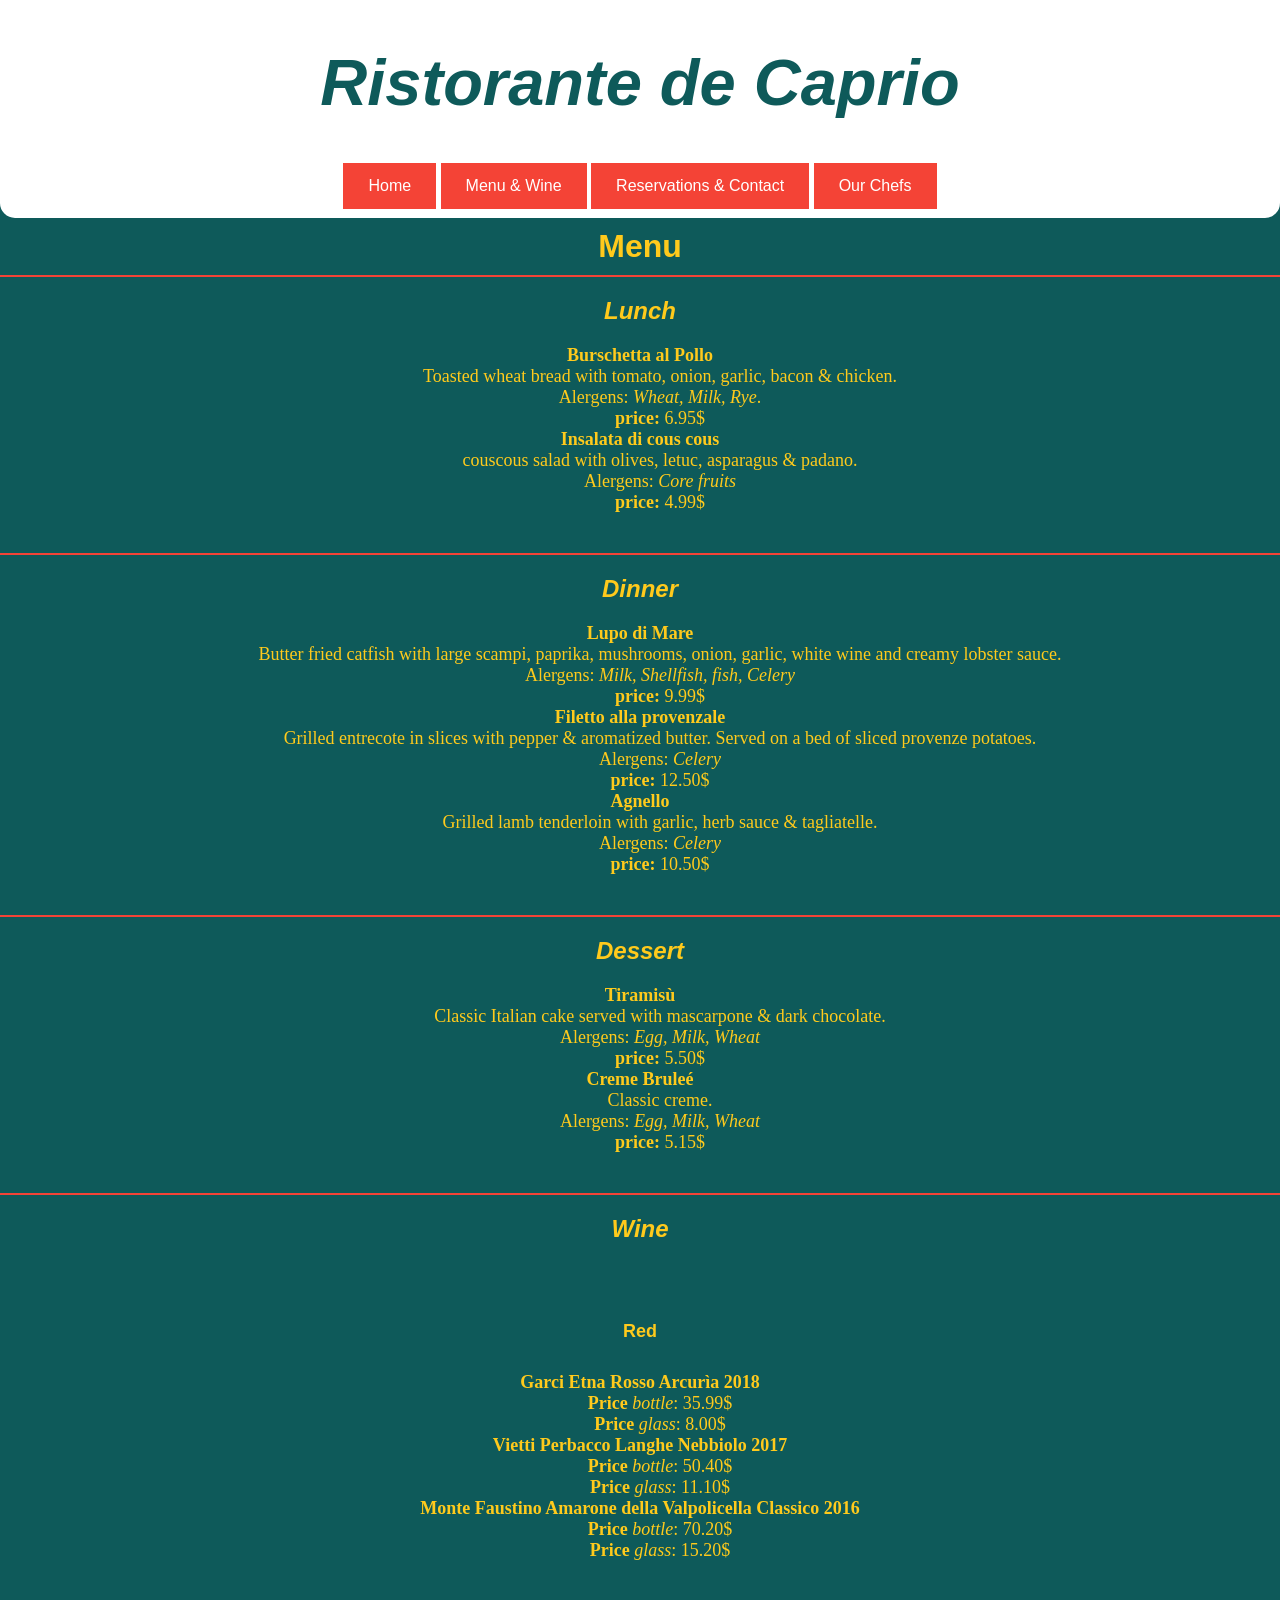
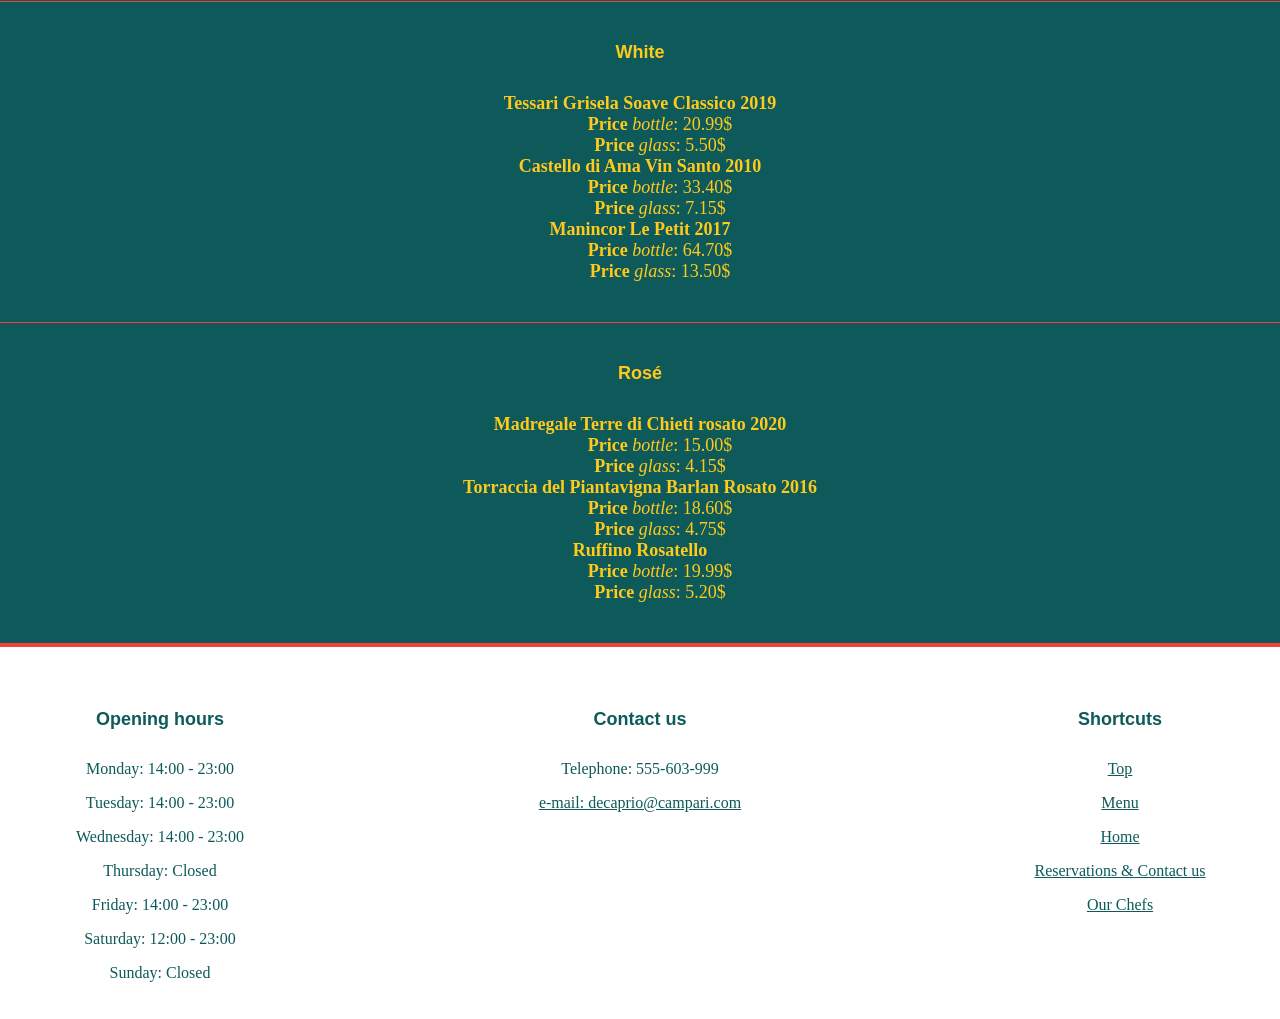
==== commit 994f0267: "remove class h1" ====
--- a/Oplig1DATA1200/MenyWine.html
+++ b/Oplig1DATA1200/MenyWine.html
@@ -11,7 +11,7 @@
     <body>
         <div class="overskrift">
         <header>
-            <h1 class="top"><em>Ristorante de Caprio</em></h1>
+            <h1><em>Ristorante de Caprio</em></h1>
         </header>
 
         <nav class="navig">
@@ -23,7 +23,7 @@
         </div>
 
         <main>
-        <h2 class="menu">Menu</h2>
+        <h2 class="top">Menu</h2>
 
         <hr class="wineline2">
 
